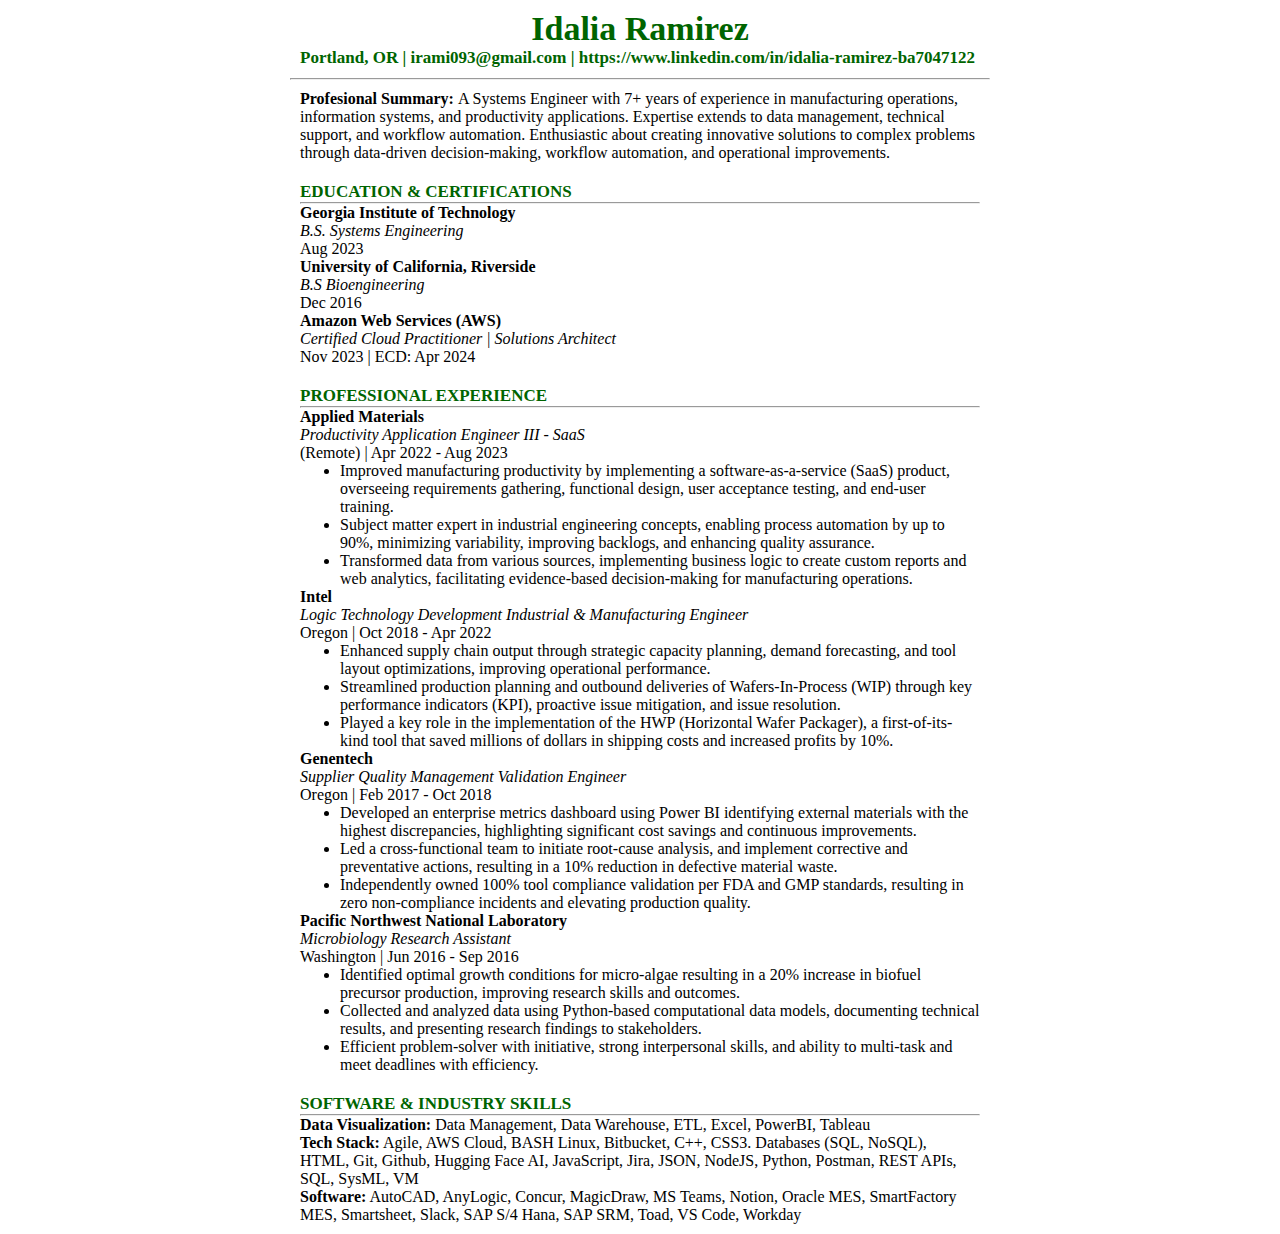
==== index.html @ 78ddab9a "Add files via upload" ====
<!DOCTYPE html>
<html>

<head>
  <meta charset="utf-8">
  <meta name="viewport" content="width=device-width">
  <title>Cloud Resume</title>
  <link href="style.css" rel="stylesheet" type="text/css" />
</head>

<body>
  <div class="title">
   <h1 class="name" align="center">Idalia Ramirez</h1>
   <h4>Portland, OR | irami093@gmail.com | https://www.linkedin.com/in/idalia-ramirez-ba7047122</h4>
  </div>
  <hr>
  <div class="summary">
    <p><strong>Profesional Summary: </strong>A Systems Engineer with 7+ years of experience in manufacturing operations, information systems, and productivity applications. Expertise extends to data management, technical support, and workflow automation. Enthusiastic about creating innovative solutions to complex problems through data-driven decision-making, workflow automation, and operational improvements.</p>
  </div>
  <div class="education parallel">
    <h2 class="title">EDUCATION & CERTIFICATIONS</h2>
    <hr>
    <h4>Georgia Institute of Technology</h4>
      <p><i>B.S. Systems Engineering</i></p>
      <p>Aug 2023</p>
    <h4>University of California, Riverside</h4>
      <p><i>B.S Bioengineering</i></p>
      <p>Dec 2016</p>
    <h4>Amazon Web Services (AWS)</h4>
      <p><i>Certified Cloud Practitioner | Solutions Architect</i></p>
      <p>Nov 2023 | ECD: Apr 2024</p>
  </div>
  <div class="experience parallel">
    <h2 class="title">PROFESSIONAL EXPERIENCE</h2>
    <hr>
      <h4>Applied Materials</h4>
        <p><i>Productivity Application Engineer III - SaaS</i></p>
        <p>(Remote) | Apr 2022 - Aug 2023</p>
        <ul>
          <li>Improved manufacturing productivity by implementing a software-as-a-service (SaaS) product, overseeing requirements gathering, functional design, user acceptance testing, and end-user training.</li>
          <li>Subject matter expert in industrial engineering concepts, enabling process automation by up to 90%, minimizing variability, improving backlogs, and enhancing quality assurance.</li>
          <li>Transformed data from various sources, implementing business logic to create custom reports and web analytics, facilitating evidence-based decision-making for manufacturing operations.</li>
        </ul>
      <h4>Intel</h4>
        <p><i>Logic Technology Development Industrial & Manufacturing Engineer</i></p>
        <p>Oregon | Oct 2018 - Apr 2022</p>
        <ul>
          <li>Enhanced supply chain output through strategic capacity planning, demand forecasting, and tool layout optimizations, improving operational performance.</li>
          <li>Streamlined production planning and outbound deliveries of Wafers-In-Process (WIP) through key performance indicators (KPI), proactive issue mitigation, and issue resolution.</li>
          <li>Played a key role in the implementation of the HWP (Horizontal Wafer Packager), a first-of-its-kind tool that saved millions of dollars in shipping costs and increased profits by 10%.</li>
        </ul>
    <h4>Genentech</h4>
      <p><i>Supplier Quality Management Validation Engineer</i></p>
      <p>Oregon | Feb 2017 - Oct 2018</p>
      <ul>
        <li>Developed an enterprise metrics dashboard using Power BI identifying external materials with the highest discrepancies, highlighting significant cost savings and continuous improvements.</li>
        <li>Led a cross-functional team to initiate root-cause analysis, and implement corrective and preventative actions, resulting in a 10% reduction in defective material waste.</li>
        <li>Independently owned 100% tool compliance validation per FDA and GMP standards, resulting in zero non-compliance incidents and elevating production quality.</li>
      </ul>
    <h4>Pacific Northwest National Laboratory</h4>
      <p><i>Microbiology Research Assistant</i></p>
      <p>Washington | Jun 2016 - Sep 2016</p>
      <ul>
        <li>Identified optimal growth conditions for micro-algae resulting in a 20% increase in biofuel precursor production, improving research skills and outcomes.</li>
        <li>Collected and analyzed data using Python-based computational data models, documenting technical results, and presenting research findings to stakeholders. </li>
        <li>Efficient problem-solver with initiative, strong interpersonal skills, and ability to multi-task and meet deadlines with efficiency.</li>
      </ul>
  </div>
  <div class="skills">
    <h2 class="title">SOFTWARE & INDUSTRY SKILLS</h2>
    <hr>
      <p><strong>Data Visualization:</strong> Data Management, Data Warehouse, ETL, Excel, PowerBI, Tableau<p>
      <p><strong>Tech Stack:</strong> Agile, AWS Cloud, BASH Linux, Bitbucket, C++, CSS3. Databases (SQL, NoSQL), HTML, Git, Github, Hugging Face AI, JavaScript, Jira, JSON, NodeJS, Python, Postman, REST APIs, SQL, SysML, VM</p>
      <p><strong>Software:</strong> AutoCAD, AnyLogic, Concur, MagicDraw, MS Teams, Notion, Oracle MES, SmartFactory MES, Smartsheet, Slack, SAP S/4 Hana, SAP SRM, Toad, VS Code, Workday</p>
  </div>
  <!--<script src="script.js"></script>-->
</body>

<!--Add JavaScript Code to communicate with lambda function -->
<script>
  // Ensure the DOM is ready before executing JavaScript
  document.addEventListener("DOMContentLoaded", function() {
    const counter = document.querySelector(".counter-number");

    async function updateCounter () {
      try {  
      let response = await fetch ("https://h7ysrw4t5mnhitnsp5djq226jm0oxreq.lambda-url.us-west-2.on.aws/");
        let data = await response.json();
        counter.innerHTML =  `Views: ${data.data}`;
      }
        catch (error) {
            console.error('Error fetching data:', error);
        }
    }

    updateCounter();
  });

  </script>

<footer>
  <a class="counter-number"></a>
</footer>

</html>
---- style.css ----
html {
    height: 100%;
    width: 100%;
  }
  
  * {
    max-width: 700px;
    margin: auto;
    font-family: 'Times New Roman', Times, serif;
  }
  
  .title {
    font-size: 17px;
    color: darkgreen;
  }
  
  div {
    padding: 10px;
  }

  .footer {
    font-family: 'Times New Roman', Times, serif;
    font-size: 15px;
  }
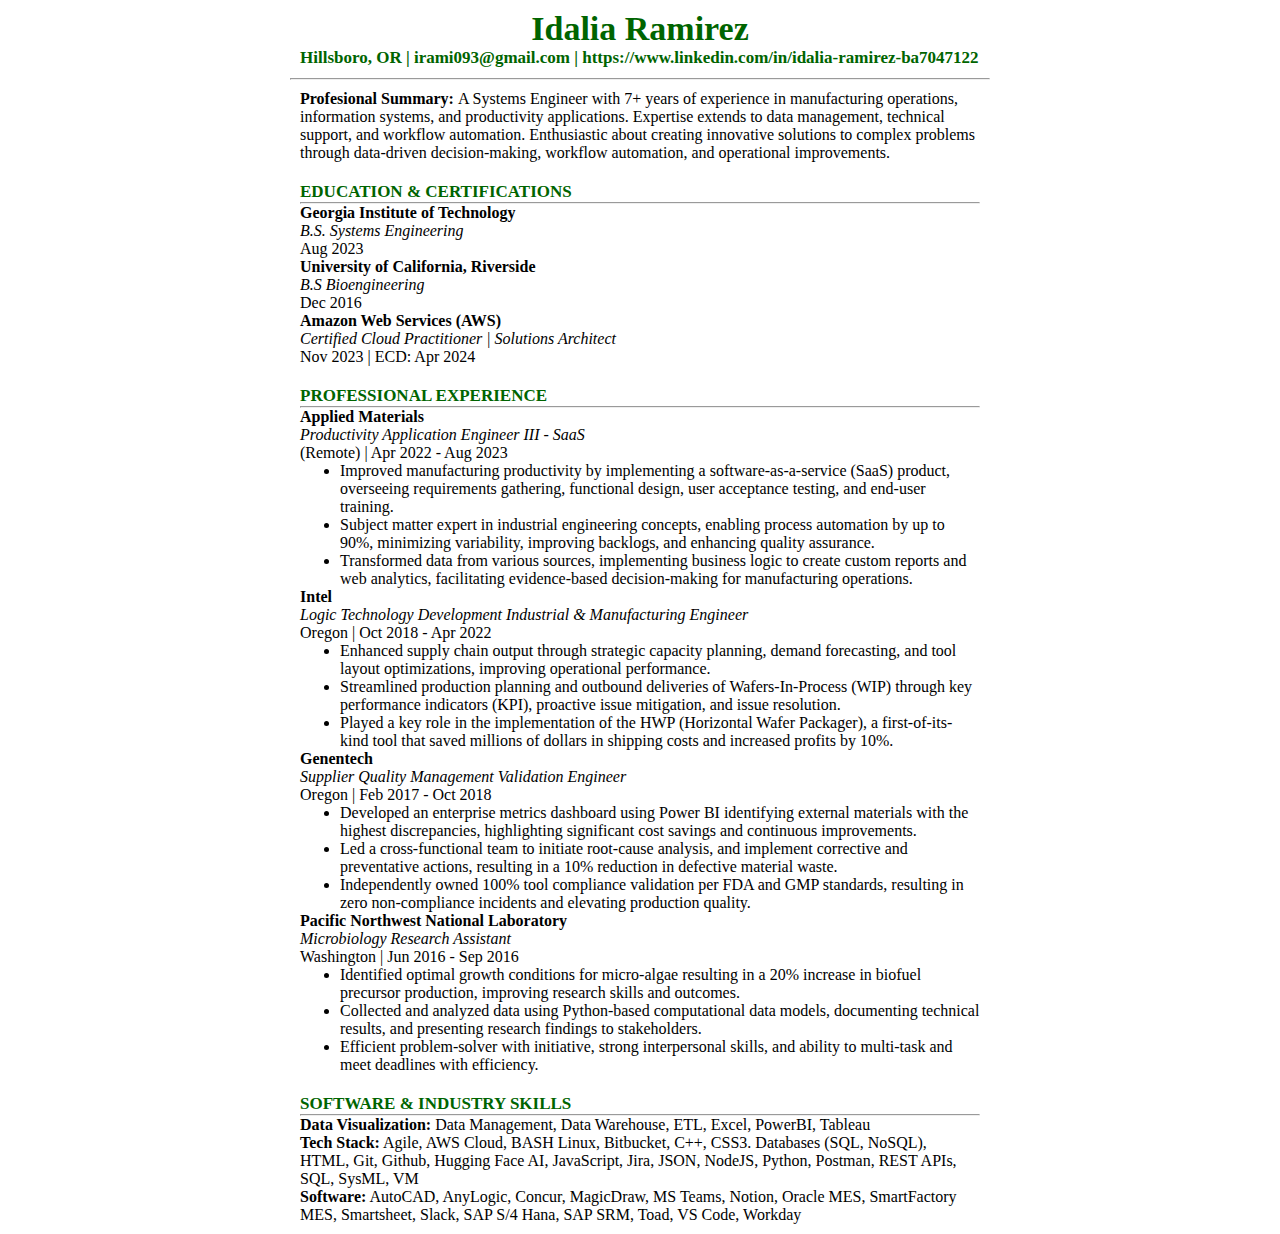
==== commit 03b0a4d5: "Updated City" ====
--- a/index.html
+++ b/index.html
@@ -11,7 +11,7 @@
 <body>
   <div class="title">
    <h1 class="name" align="center">Idalia Ramirez</h1>
-   <h4>Portland, OR | irami093@gmail.com | https://www.linkedin.com/in/idalia-ramirez-ba7047122</h4>
+   <h4>Hillsboro, OR | irami093@gmail.com | https://www.linkedin.com/in/idalia-ramirez-ba7047122</h4>
   </div>
   <hr>
   <div class="summary">
